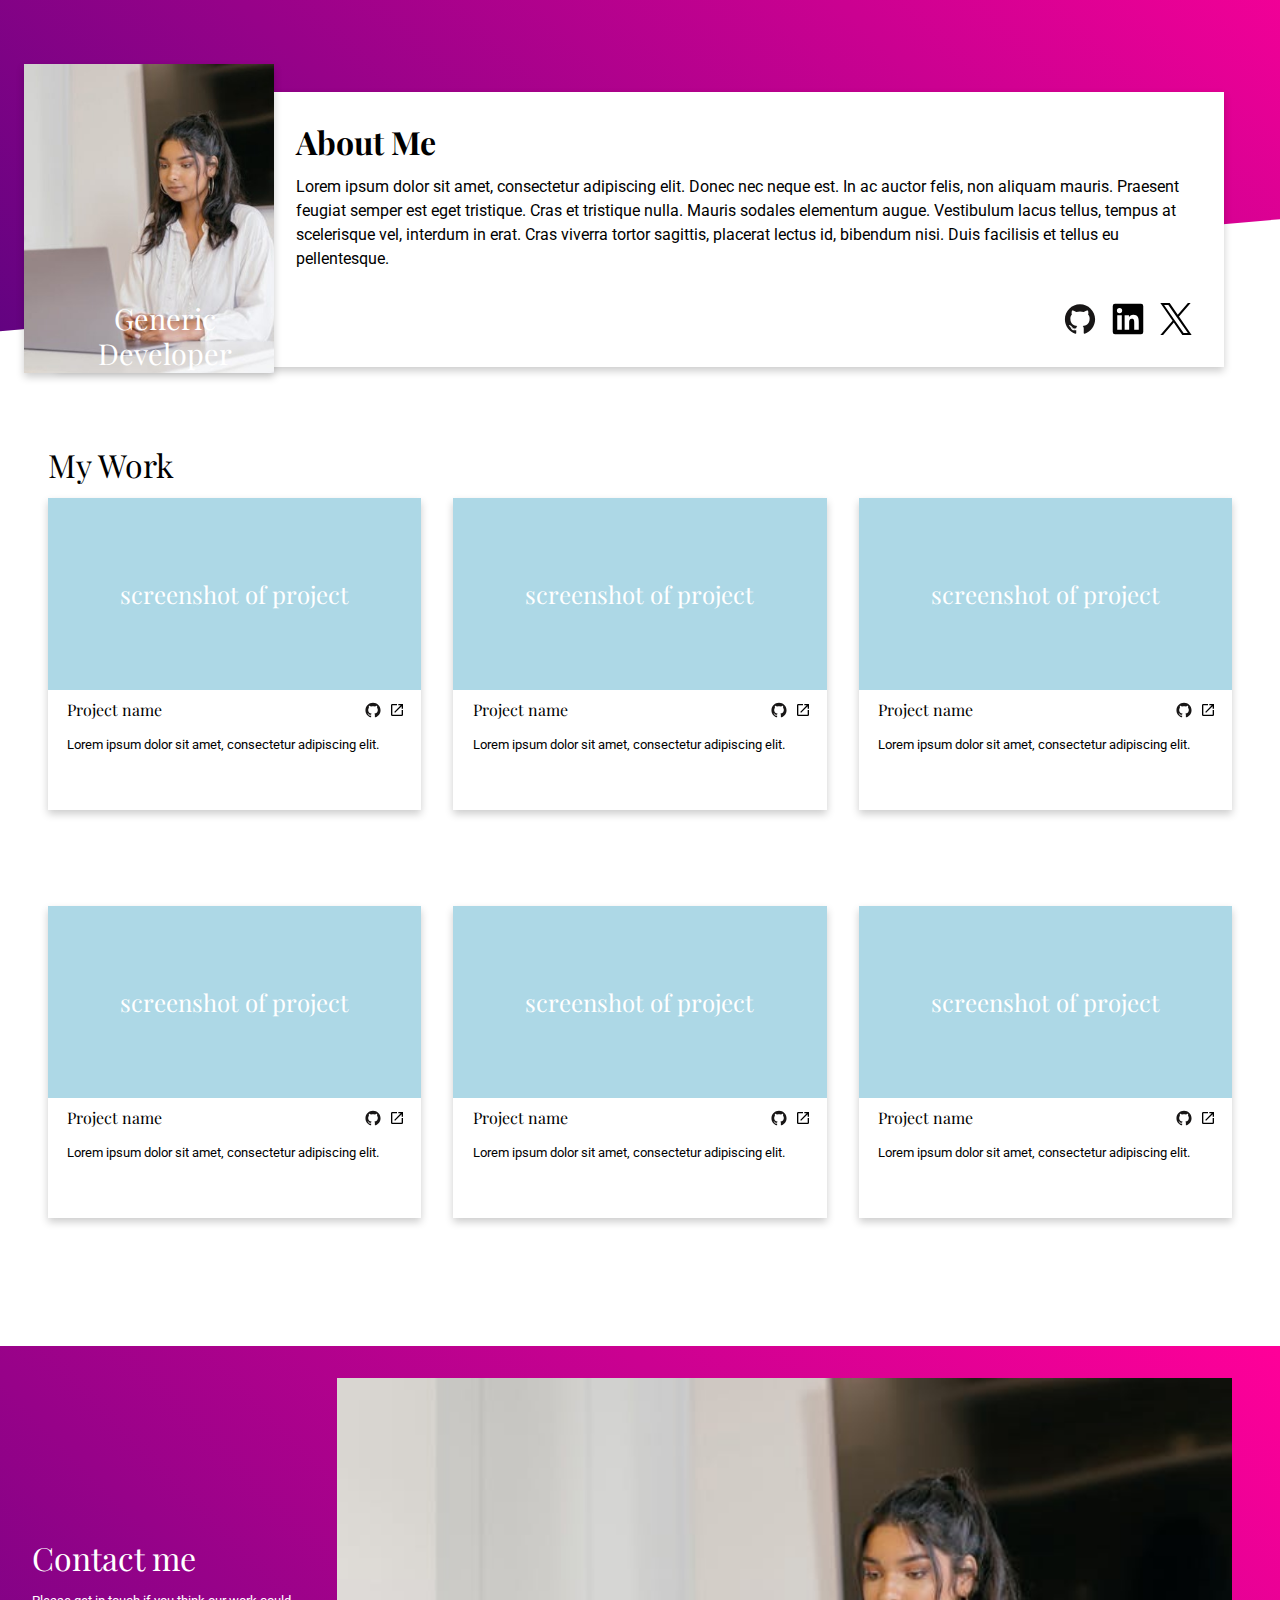
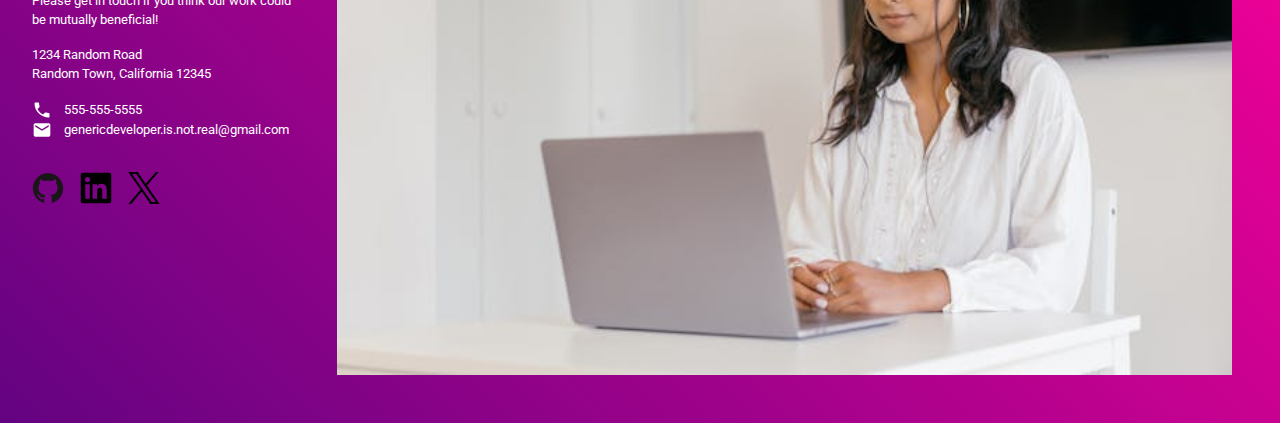
==== index.html @ e74e89dc "feat: add finishing touches" ====
<!DOCTYPE html>
<html>
  <head>
    <meta charset="utf-8" />
    <meta http-equiv="X-UA-Compatible" content="IE=edge" />
    <title>Homepage</title>
    <meta name="description" content="" />
    <meta name="viewport" content="width=device-width, initial-scale=1" />
    <link rel="stylesheet" href="styles.css" />
  </head>
  <body>
    <div class="diagonal-box">
      <div class="header-content">
        <picture class="mobile-nilov">
          <source
            media="(max-width: 400px)"
            srcset="pexels-mikhail-nilov-9159651-mobile.JPG"
          />
          <source
            media="(min-width: 401px)"
            srcset="pexels-mikhail-nilov-9159651-tablet.JPG"
          />
          <img src="pexels-mikhail-nilov-9159651.jpg" alt="woman on laptop" />
          <p class="bottom-left-text">Generic Developer</p>
        </picture>
        <p class="bottom-left-text-tablet">Generic Developer</p>
        <section class="about-me-tablet-desktop">
          <img class="corner-sqr" src="" alt="" />
          <h1>About Me</h1>
          <p class="about-me-text">
            Lorem ipsum dolor sit amet, consectetur adipiscing elit. Donec nec
            neque est. In ac auctor felis, non aliquam mauris. Praesent feugiat
            semper est eget tristique. Cras et tristique nulla. Mauris sodales
            elementum augue. Vestibulum lacus tellus, tempus at scelerisque vel,
            interdum in erat. Cras viverra tortor sagittis, placerat lectus id,
            bibendum nisi. Duis facilisis et tellus eu pellentesque.
          </p>
          <div class="logos">
            <img src="github-original.svg" alt="github logo" />
            <img src="linkedin-plain.svg" alt="linkedin logo" />
            <img src="twitter-original.svg" alt="twitter logo" />
          </div>
        </section>
      </div>
    </div>
    <section class="about-me">
      <h1>About Me</h1>
      <p class="about-me-text">
        Lorem ipsum dolor sit amet, consectetur adipiscing elit. Donec nec neque
        est. In ac auctor felis, non aliquam mauris. Praesent feugiat semper est
        eget tristique. Cras et tristique nulla. Mauris sodales elementum augue.
        Vestibulum lacus tellus, tempus at scelerisque vel, interdum in erat.
        Cras viverra tortor sagittis, placerat lectus id, bibendum nisi. Duis
        facilisis et tellus eu pellentesque.
      </p>
      <div class="logos">
        <img src="github-original.svg" alt="github logo" />
        <img src="linkedin-plain.svg" alt="linkedin logo" />
        <img src="twitter-original.svg" alt="twitter logo" />
      </div>
    </section>
    <section class="my-work">
      <h1>My Work</h1>
      <div class="card-grid">
        <div class="card">
          <div class="card-upper">screenshot of project</div>
          <div class="card-bottom">
            <div class="card-bottom-header">
              <p>Project name</p>
              <img src="github-original.svg" alt="github logo" />
              <img src="open-in-new.svg" alt="external link" />
            </div>
            <p class="project-description">
              Lorem ipsum dolor sit amet, consectetur adipiscing elit.
            </p>
          </div>
        </div>
        <div class="card">
          <div class="card-upper">screenshot of project</div>
          <div class="card-bottom">
            <div class="card-bottom-header">
              <p>Project name</p>
              <img src="github-original.svg" alt="github logo" />
              <img src="open-in-new.svg" alt="external link" />
            </div>
            <p class="project-description">
              Lorem ipsum dolor sit amet, consectetur adipiscing elit.
            </p>
          </div>
        </div>
        <div class="card">
          <div class="card-upper">screenshot of project</div>
          <div class="card-bottom">
            <div class="card-bottom-header">
              <p>Project name</p>
              <img src="github-original.svg" alt="github logo" />
              <img src="open-in-new.svg" alt="external link" />
            </div>
            <p class="project-description">
              Lorem ipsum dolor sit amet, consectetur adipiscing elit.
            </p>
          </div>
        </div>
        <div class="card">
          <div class="card-upper">screenshot of project</div>
          <div class="card-bottom">
            <div class="card-bottom-header">
              <p>Project name</p>
              <img src="github-original.svg" alt="github logo" />
              <img src="open-in-new.svg" alt="external link" />
            </div>
            <p class="project-description">
              Lorem ipsum dolor sit amet, consectetur adipiscing elit.
            </p>
          </div>
        </div>
        <div class="card">
          <div class="card-upper">screenshot of project</div>
          <div class="card-bottom">
            <div class="card-bottom-header">
              <p>Project name</p>
              <img src="github-original.svg" alt="github logo" />
              <img src="open-in-new.svg" alt="external link" />
            </div>
            <p class="project-description">
              Lorem ipsum dolor sit amet, consectetur adipiscing elit.
            </p>
          </div>
        </div>
        <div class="card">
          <div class="card-upper">screenshot of project</div>
          <div class="card-bottom">
            <div class="card-bottom-header">
              <p>Project name</p>
              <img src="github-original.svg" alt="github logo" />
              <img src="open-in-new.svg" alt="external link" />
            </div>
            <p class="project-description">
              Lorem ipsum dolor sit amet, consectetur adipiscing elit.
            </p>
          </div>
        </div>
      </div>
    </section>
    <footer>
      <section class="contact-me">
        <div class="footer-content">
          <h1>Contact me</h1>
          <p class="contact-description">
            Please get in touch if you think our work could be mutually
            beneficial!
          </p>
          <p class="contact-address">
            1234 Random Road <br />
            Random Town, California 12345
          </p>
          <p class="contact-numbers">
            <span class="contact-detail">
              <img src="phone.svg" alt="phone number" />
              555-555-5555
            </span>
            <span class="contact-detail">
              <img src="email.svg" alt="email address" />
              genericdeveloper.is.not.real@gmail.com
            </span>
          </p>
          <div class="logos">
            <img src="github-original.svg" alt="github logo" />
            <img src="linkedin-plain.svg" alt="linkedin logo" />
            <img src="twitter-original.svg" alt="twitter logo" />
          </div>
        </div>
        <picture class="mobile-nilov-footer">
          <source
            media="(max-width: 400px)"
            srcset="pexels-mikhail-nilov-9159651-mobile.JPG"
          />
          <source
            media="(min-width: 401px) and (max-width: 799px)"
            srcset="pexels-mikhail-nilov-9159651-tablet.JPG"
          />
          <source
            media="(min-width: 800px)"
            srcset="pexels-mikhail-nilov-9159651.jpg"
          />
          <img src="pexels-mikhail-nilov-9159651.jpg" alt="woman on laptop" />
        </picture>
      </section>
    </footer>
  </body>
</html>
---- styles.css ----
@import url('https://fonts.googleapis.com/css2?family=Playfair+Display:ital,wght@0,400..900;1,400..900&family=Roboto:ital,wght@0,100..900;1,100..900&display=swap');

/* Box sizing rules */
*,
*::before,
*::after {
    box-sizing: border-box;
}

/* Prevent font size inflation */
html {
    -moz-text-size-adjust: none;
    -webkit-text-size-adjust: none;
    text-size-adjust: none;
}

/* Remove default margin in favour of better control in authored CSS */
body, h1, h2, h3, h4, p,
figure, blockquote, dl, dd {
    margin-block-end: 0;
}

/* Remove list styles on ul, ol elements with a list role, which suggests default styling will be removed */
ul[role='list'],
ol[role='list'] {
    list-style: none;
}

/* Set core body defaults */
body {
    min-height: 100vh;
    line-height: 1.5;
}

/* Set shorter line heights on headings and interactive elements */
h1, h2, h3, h4,
button, input, label {
    line-height: 1.1;
}

/* Balance text wrapping on headings */
h1, h2,
h3, h4 {
    text-wrap: balance;
}

/* A elements that don't have a class get default styles */
a:not([class]) {
    text-decoration-skip-ink: auto;
    color: currentColor;
}

/* Make images easier to work with */
img,
picture {
    max-width: 100%;
    display: block;
}

/* Inherit fonts for inputs and buttons */
input, button,
textarea, select {
    font-family: inherit;
    font-size: inherit;
}

/* Make sure textareas without a rows attribute are not tiny */
textarea:not([rows]) {
    min-height: 10em;
}

/* Anything that has been anchored to should have extra scroll margin */
:target {
    scroll-margin-block: 5ex;
}

/* End CSS Reset */

body {
    margin: 0;
}

:root {
    --main-font: "Roboto", sans-serif;
    --secondary-font: "Playfair Display", serif;
    --article-font-size: 1rem;
    --background-image-color: linear-gradient(45deg, #630381, #ff0099);
}

.diagonal-box {
    background-image: var(--background-image-color);
    display: flex;
    align-items: center;
    justify-content: center;
    transform: skewY(-25deg) translateY(-22%);
}

.header-content {
    margin: 0 0.5rem;
    text-align: center;
    color: white;
    transform: skewY(25deg) translateY(22%);
    position: relative;
    padding-top: 2rem;
}

.mobile-nilov {
    box-shadow: 0 4px 8px 0 rgba(0, 0, 0, 0.2)
}

.bottom-left-text {
    position: absolute;
    bottom: 8px;
    font-family: var(--secondary-font);
    left: 16px;
    font-size: 3rem;
    line-height: 1.2;
    text-align: left;
}

.about-me {
    margin-top: 5rem;
    text-align: center;
    font-family: var(--secondary-font);
    font-size: 1.5rem;
}

.about-me-tablet-desktop {
    display: none;
}

.about-me h1 {
    font-weight: normal;
}

.about-me-text {
    text-align: left;
    font-family: var(--main-font);
    font-size: var(--article-font-size);
    margin: 1rem 1rem;
}

.logos {
    margin-top: 2rem;
    display: flex;
    gap: 1rem;
    justify-content: center;
}

.corner-sqr {
    display: none;
}

.bottom-left-text-tablet {
    display: none;
}

.logos img {
    width: 2rem;
}

.my-work {
    margin: 1rem 1rem;
    font-family: var(--secondary-font);
    margin-top: 2rem;
}

.my-work h1 {
    text-align: center;
    font-weight: normal;
}

.card {
    margin: 1rem 0;
    margin-bottom: 3rem;
    box-shadow: 0 4px 8px 0 rgba(0, 0, 0, 0.2);
    overflow: hidden;
}

.card-upper {
    display: flex;
    justify-content: center;
    align-items: center;
    background-color: lightblue;
    height: 12rem;
    color: white;
    text-align: center;
    font-size: 1.5rem;
}

.card-bottom-header {
    display: flex;
    align-items: center;
    gap: 0.5rem;
    margin-right: 1rem;
    margin-top: 0.5rem;
}

.card-bottom-header img {
    width: 1rem;
}

.card-bottom-header p {
    margin-top: 0;
    flex: auto;
    margin-left: 1.2rem;
}

.project-description {
    font-family: var(--main-font);
    font-size: 0.8rem;
    margin-left: 1.2rem;
    margin-right: 2rem;
    padding-bottom: 3.5rem;
}

.contact-me {
    background-image: var(--background-image-color);
    color: white;
    margin-top: 5rem;
}

.contact-me h1 {
    font-weight: normal;
    font-family: var(--secondary-font);
    text-align: center;
    padding-top: 1rem;
    font-size: 2rem;
}

.contact-me p {
    font-family: var(--main-font);
    margin: 1rem 1rem 0 1rem;
}

.contact-me .contact-address {
    font-size: 0.8rem;
}

.contact-me .contact-numbers {
    font-size: 0.8rem;
}

.contact-numbers img {
    display: none;
}

.contact-me .logos {
    padding-bottom: 4rem;
}

.mobile-nilov-footer img {
    width: 100vw;
    object-fit: cover;
}

@media (min-width: 401px) and (max-width: 799px) {
    .header-content {
        display: flex;
        transform: skewY(15deg) translateY(25%);
    }

    .corner-sqr {
        visibility: hidden;
        display: inline;
        width: 15rem;
        height: 13rem;
        float: left;
    }

    .diagonal-box {
        transform: skewY(-15deg) translateY(-25%);
    }

    .header-content picture {
        position: absolute;
        margin-top: 2rem;
        top: 0;
        left: 1rem;
        width: 250px;
        height: auto;
    }

    .bottom-left-text-tablet {
        display: block;
        position: absolute;
        color: white;
        right: 2rem;
        font-family: var(--secondary-font);
        top: 4rem;
        font-size: 2rem;
        line-height: 1.2;
        text-align: right;
    }

    .about-me {
        display: none;
    }

    .about-me-tablet-desktop {
        display: block;
        margin-top: 7rem;
        margin-left: 3rem;
        margin-right: 3rem;
        color: black;
        background-color: white;
        box-shadow: 0 4px 8px 0 rgba(0, 0, 0, 0.2);
        padding-bottom: 2rem;
    }

    .about-me-tablet-desktop h1 {
        font-family: var(--secondary-font);
        margin-top: 2rem;
        margin-right: 1rem;
    }

    .about-me-tablet-desktop .logos {
        display: none;
    }

    .my-work h1 {
        text-align: left;
        margin-left: 2rem;
    }

    .card-grid {
        display: grid;
        grid-template-columns: repeat(2, 1fr);
        gap: 2rem;
        margin: 0 2rem;
    }

    .contact-me {
        display: flex;
        justify-content: center;
        align-items: center;
        padding-left: 1rem;
    }

    .contact-me h1 {
        font-weight: normal;
        font-family: var(--secondary-font);
        padding-top: 1rem;
        font-size: 2rem;
        text-align: left;
        margin-left: 1rem;
    }

    .contact-numbers img {
        display: block;
        width: 20px;
    }

    .contact-me .contact-description {
        padding-right: 1rem;
    }

    .mobile-nilov-footer img {
        padding-top: 1rem;
        padding-right: 1rem;
        padding-bottom: 3rem;
        padding-left: 1rem;
    }

    .footer-content .logos {
        display: flex;
        justify-content: flex-start;
        padding-left: 1rem;
    }

    .contact-detail {
        display: flex;
        gap: 0.75rem;
    }

    .contact-me .contact-description {
        font-size: 0.8rem;
    }

    .contact-me .contact-address {
        font-size: 0.8rem;
    }

    .contact-me .contact-numbers {
        font-size: 0.8rem;
    }

    .bottom-left-text {
        display: none;
    }
}

@media (min-width: 800px) {
    .header-content {
        display: flex;
        transform: skewY(5deg) translateY(25%);
    }

    .corner-sqr {
        visibility: hidden;
        display: inline;
        width: 15rem;
        height: 13rem;
        float: left;
    }

    .diagonal-box {
        transform: skewY(-5deg) translateY(-25%);
    }

    .header-content picture {
        position: absolute;
        margin-top: 2rem;
        left: 1rem;
        width: 250px;
        height: auto;
    }

    .bottom-left-text {
        position: absolute;
        bottom: 2px;
        color: white;
        font-family: var(--secondary-font);
        font-size: 1.8rem;
        line-height: 1.2;
        text-align: center;
        margin-left: 1rem;
    }

    .about-me {
        display: none;
    }

    .about-me-tablet-desktop {
        display: block;
        margin-top: 3.75rem;
        margin-left: 3rem;
        margin-right: 3rem;
        color: black;
        background-color: white;
        box-shadow: 0 4px 8px 0 rgba(0, 0, 0, 0.2);
        padding-bottom: 2rem;
    }

    .about-me-tablet-desktop h1 {
        font-family: var(--secondary-font);
        margin-top: 2rem;
        margin-right: 1rem;
        text-align: left;
    }

    .about-me-tablet-desktop .logos {
        display: flex;
        justify-content: flex-end;
        margin-right: 2rem;
    }

    .my-work {
        margin-top: 5rem;
    }

    .my-work h1 {
        text-align: left;
        margin-left: 2rem;
    }

    .card-grid {
        display: grid;
        grid-template-columns: repeat(3, 1fr);
        gap: 2rem;
        margin: 0 2rem;
    }

    .contact-me {
        display: flex;
        justify-content: center;
        align-items: center;
        padding-left: 1rem;
    }

    .contact-me h1 {
        font-weight: normal;
        font-family: var(--secondary-font);
        padding-top: 1rem;
        font-size: 2rem;
        text-align: left;
        margin-left: 1rem;
    }

    .contact-me .contact-description {
        padding-right: 1rem;
    }

    .mobile-nilov-footer img {
        padding-top: 2rem;
        padding-right: 3rem;
        padding-bottom: 3rem;
    }

    .footer-content .logos {
        display: flex;
        justify-content: flex-start;
        padding-left: 1rem;
    }

    .contact-numbers img {
        display: block;
        width: 20px;
    }

    .contact-detail {
        display: flex;
        gap: 0.75rem;
    }

    .contact-me .contact-description {
        font-size: 0.8rem;
    }

    .contact-me .contact-address {
        font-size: 0.8rem;
    }

    .contact-me .contact-numbers {
        font-size: 0.8rem;
    }
}
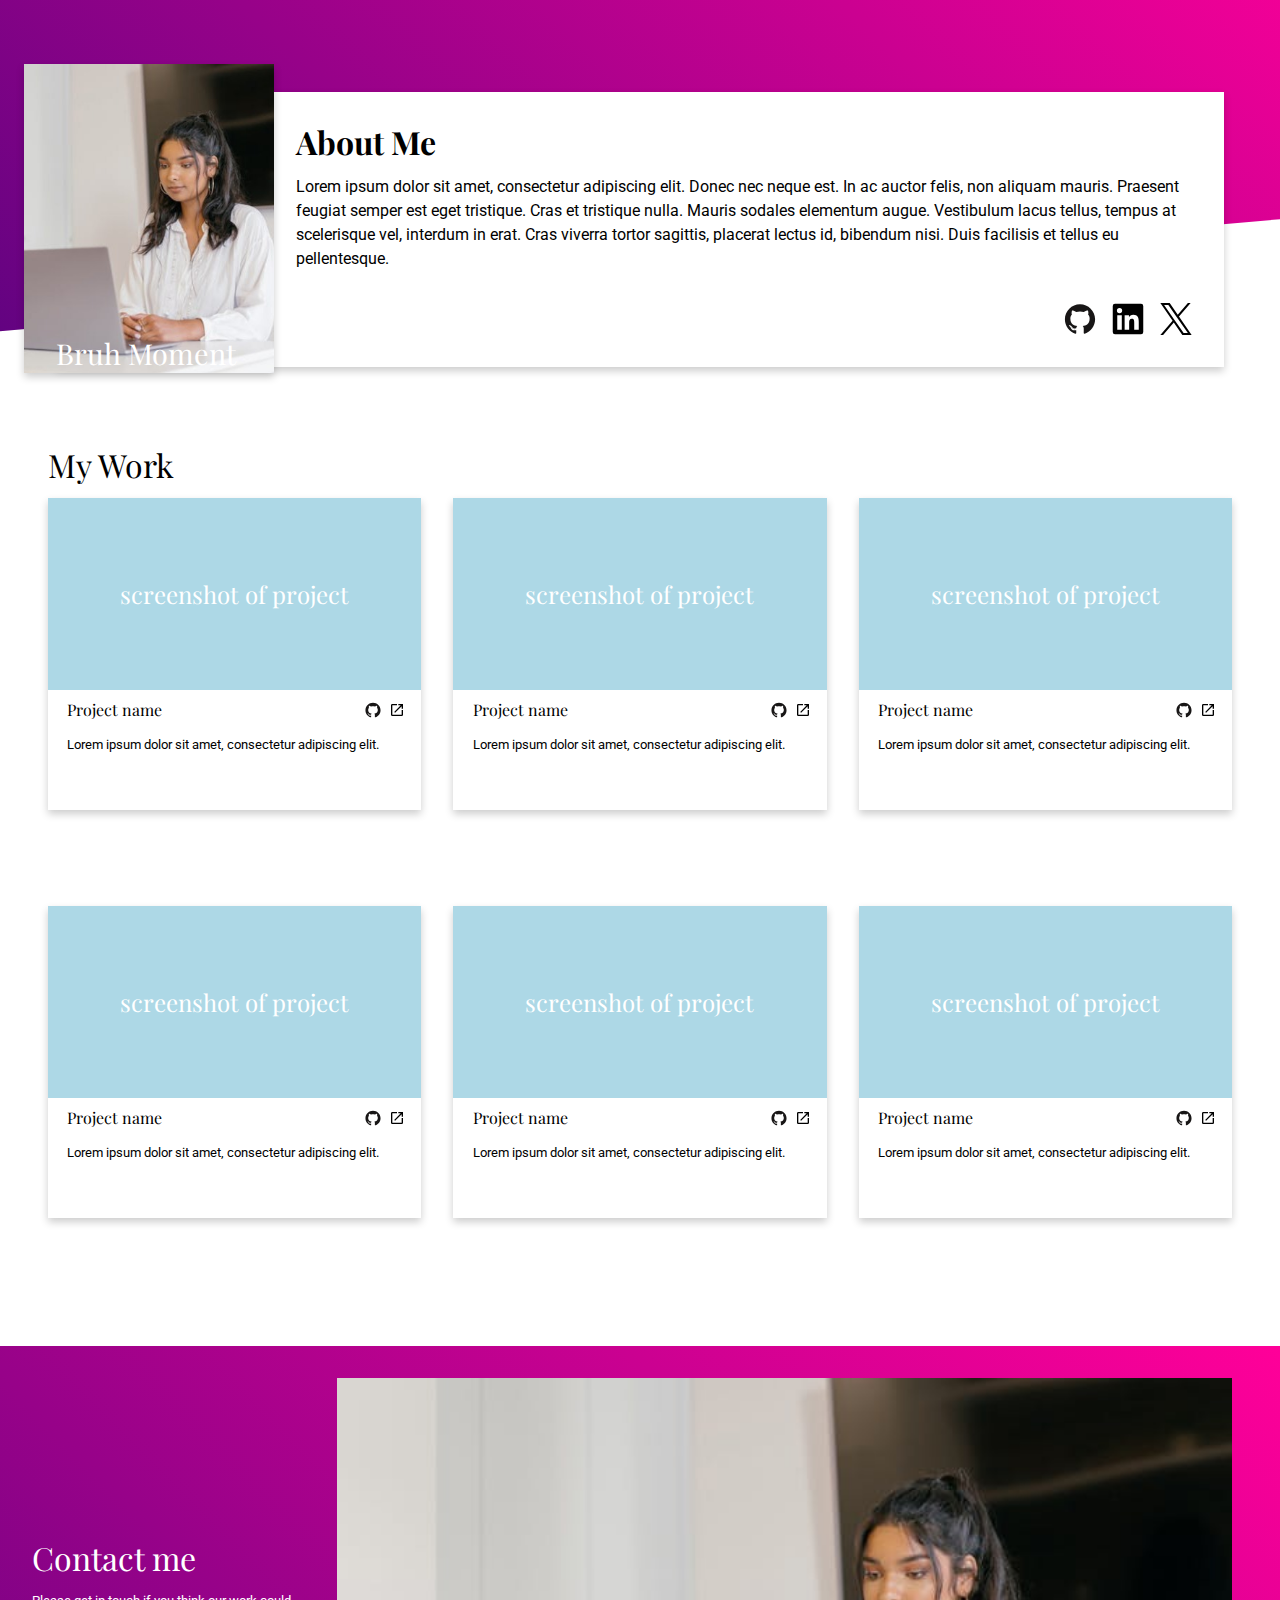
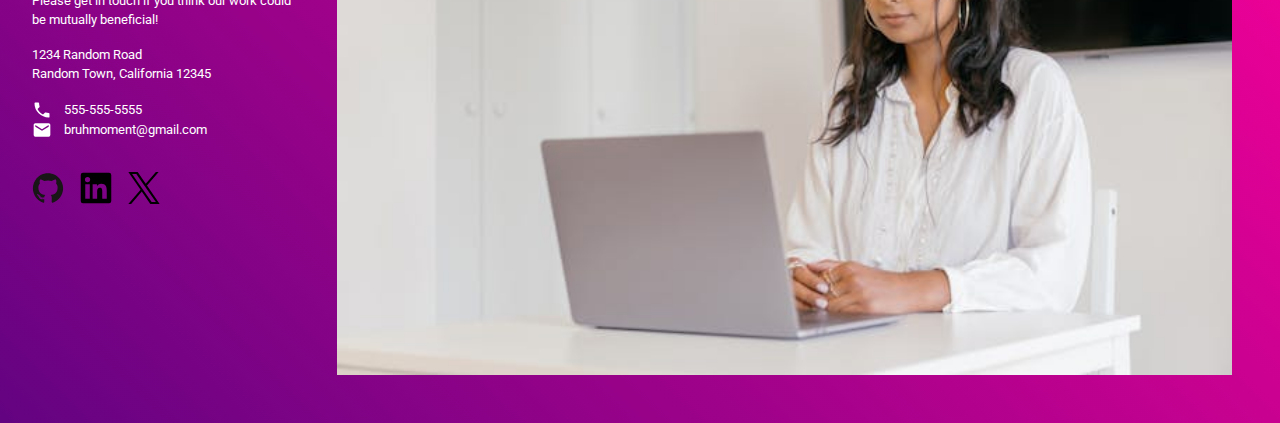
==== commit e2ada542: "feat: replace names" ====
--- a/index.html
+++ b/index.html
@@ -21,9 +21,9 @@
             srcset="pexels-mikhail-nilov-9159651-tablet.JPG"
           />
           <img src="pexels-mikhail-nilov-9159651.jpg" alt="woman on laptop" />
-          <p class="bottom-left-text">Generic Developer</p>
+          <p class="bottom-left-text">Bruh Moment</p>
         </picture>
-        <p class="bottom-left-text-tablet">Generic Developer</p>
+        <p class="bottom-left-text-tablet">Bruh Moment</p>
         <section class="about-me-tablet-desktop">
           <img class="corner-sqr" src="" alt="" />
           <h1>About Me</h1>
@@ -161,7 +161,7 @@
             </span>
             <span class="contact-detail">
               <img src="email.svg" alt="email address" />
-              genericdeveloper.is.not.real@gmail.com
+              bruhmoment@gmail.com
             </span>
           </p>
           <div class="logos">
--- a/styles.css
+++ b/styles.css
@@ -113,7 +113,7 @@
     bottom: 8px;
     font-family: var(--secondary-font);
     left: 16px;
-    font-size: 3rem;
+    font-size: 2.75rem;
     line-height: 1.2;
     text-align: left;
 }
